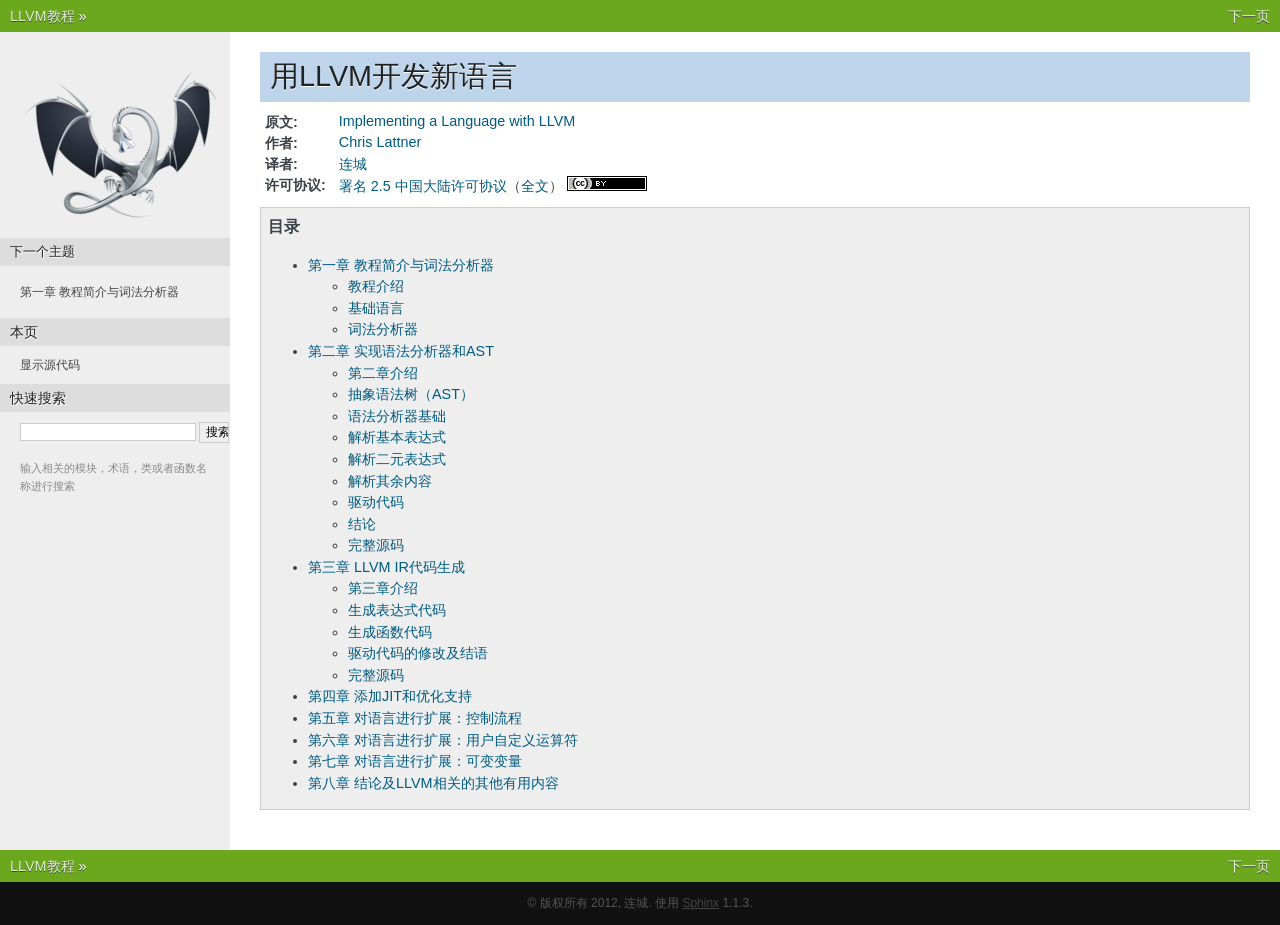
==== index.html @ 619189c5 "第一章修订完毕" ====
<!DOCTYPE html PUBLIC "-//W3C//DTD XHTML 1.0 Transitional//EN"
  "http://www.w3.org/TR/xhtml1/DTD/xhtml1-transitional.dtd">


<html xmlns="http://www.w3.org/1999/xhtml">
  <head>
    <meta http-equiv="Content-Type" content="text/html; charset=utf-8" />
    
    <title>用LLVM开发新语言 &mdash; LLVM教程</title>
    
    <link rel="stylesheet" href="_static/nature.css" type="text/css" />
    <link rel="stylesheet" href="_static/pygments.css" type="text/css" />
    
    <script type="text/javascript">
      var DOCUMENTATION_OPTIONS = {
        URL_ROOT:    '',
        VERSION:     '1.0.0',
        COLLAPSE_INDEX: false,
        FILE_SUFFIX: '.html',
        HAS_SOURCE:  true
      };
    </script>
    <script type="text/javascript" src="_static/jquery.js"></script>
    <script type="text/javascript" src="_static/underscore.js"></script>
    <script type="text/javascript" src="_static/doctools.js"></script>
    <link rel="shortcut icon" href="_static/favicon.ico"/>
    <link rel="top" title="LLVM教程" href="#" />
    <link rel="next" title="第一章 教程简介与词法分析器" href="chapter-1.html" /> 
  </head>
  <body>
    <div class="related">
      <h3>导航</h3>
      <ul>
        <li class="right" style="margin-right: 10px">
          <a href="chapter-1.html" title="第一章 教程简介与词法分析器"
             accesskey="N">下一页</a></li>
        <li><a href="#">LLVM教程</a> &raquo;</li> 
      </ul>
    </div>  

    <div class="document">
      <div class="documentwrapper">
        <div class="bodywrapper">
          <div class="body">
            
  <div class="section" id="llvm">
<h1>用LLVM开发新语言<a class="headerlink" href="#llvm" title="永久链接至标题">¶</a></h1>
<table class="docutils field-list" frame="void" rules="none">
<col class="field-name" />
<col class="field-body" />
<tbody valign="top">
<tr class="field-odd field"><th class="field-name">原文:</th><td class="field-body"><a class="reference external" href="http://llvm.org/docs/tutorial/index.html">Implementing a Language with LLVM</a></td>
</tr>
<tr class="field-even field"><th class="field-name">作者:</th><td class="field-body"><a class="reference external" href="mailto:sabre&#37;&#52;&#48;nondot&#46;org">Chris Lattner</a></td>
</tr>
<tr class="field-odd field"><th class="field-name">译者:</th><td class="field-body"><a class="reference external" href="mailto:rhythm&#46;mail&#37;&#52;&#48;gmail&#46;com">连城</a></td>
</tr>
<tr class="field-even field"><th class="field-name">许可协议:</th><td class="field-body"><a class="reference external" href="http://creativecommons.org/licenses/by-nc-nd/2.5/cn/">署名 2.5 中国大陆许可协议</a>（<a class="reference external" href="http://creativecommons.org/licenses/by-nc-nd/2.5/cn/legalcode">全文</a>） <img alt="cc" src="_images/cc.png" /></td>
</tr>
</tbody>
</table>
<div class="topic">
<p class="topic-title first">目录</p>
<div class="toctree-wrapper compound">
<ul>
<li class="toctree-l1"><a class="reference internal" href="chapter-1.html">第一章 教程简介与词法分析器</a><ul>
<li class="toctree-l2"><a class="reference internal" href="chapter-1.html#id2">教程介绍</a></li>
<li class="toctree-l2"><a class="reference internal" href="chapter-1.html#id8">基础语言</a></li>
<li class="toctree-l2"><a class="reference internal" href="chapter-1.html#id15">词法分析器</a></li>
</ul>
</li>
<li class="toctree-l1"><a class="reference internal" href="chapter-2.html">第二章 实现语法分析器和AST</a><ul>
<li class="toctree-l2"><a class="reference internal" href="chapter-2.html#id2">第二章介绍</a></li>
<li class="toctree-l2"><a class="reference internal" href="chapter-2.html#id7">抽象语法树（AST）</a></li>
<li class="toctree-l2"><a class="reference internal" href="chapter-2.html#id8">语法分析器基础</a></li>
<li class="toctree-l2"><a class="reference internal" href="chapter-2.html#id9">解析基本表达式</a></li>
<li class="toctree-l2"><a class="reference internal" href="chapter-2.html#id11">解析二元表达式</a></li>
<li class="toctree-l2"><a class="reference internal" href="chapter-2.html#id13">解析其余内容</a></li>
<li class="toctree-l2"><a class="reference internal" href="chapter-2.html#id14">驱动代码</a></li>
<li class="toctree-l2"><a class="reference internal" href="chapter-2.html#id15">结论</a></li>
<li class="toctree-l2"><a class="reference internal" href="chapter-2.html#chapter-2-full-code">完整源码</a></li>
</ul>
</li>
<li class="toctree-l1"><a class="reference internal" href="chapter-3.html">第三章 LLVM IR代码生成</a><ul>
<li class="toctree-l2"><a class="reference internal" href="chapter-3.html#id2">第三章介绍</a></li>
<li class="toctree-l2"><a class="reference internal" href="chapter-3.html#id3">生成表达式代码</a></li>
<li class="toctree-l2"><a class="reference internal" href="chapter-3.html#id4">生成函数代码</a></li>
<li class="toctree-l2"><a class="reference internal" href="chapter-3.html#id5">驱动代码的修改及结语</a></li>
<li class="toctree-l2"><a class="reference internal" href="chapter-3.html#id6">完整源码</a></li>
</ul>
</li>
<li class="toctree-l1"><a class="reference internal" href="chapter-4.html">第四章 添加JIT和优化支持</a></li>
<li class="toctree-l1"><a class="reference internal" href="chapter-5.html">第五章 对语言进行扩展：控制流程</a></li>
<li class="toctree-l1"><a class="reference internal" href="chapter-6.html">第六章 对语言进行扩展：用户自定义运算符</a></li>
<li class="toctree-l1"><a class="reference internal" href="chapter-7.html">第七章 对语言进行扩展：可变变量</a></li>
<li class="toctree-l1"><a class="reference internal" href="chapter-8.html">第八章 结论及LLVM相关的其他有用内容</a></li>
</ul>
</div>
</div>
</div>


          </div>
        </div>
      </div>
      <div class="sphinxsidebar">
        <div class="sphinxsidebarwrapper">
            <p class="logo"><a href="#">
              <img class="logo" src="_static/llvm-logo.png" alt="Logo"/>
            </a></p>
  <h4>下一个主题</h4>
  <p class="topless"><a href="chapter-1.html"
                        title="下一章">第一章 教程简介与词法分析器</a></p>
  <h3>本页</h3>
  <ul class="this-page-menu">
    <li><a href="_sources/index.txt"
           rel="nofollow">显示源代码</a></li>
  </ul>
<div id="searchbox" style="display: none">
  <h3>快速搜索</h3>
    <form class="search" action="search.html" method="get">
      <input type="text" name="q" />
      <input type="submit" value="搜索" />
      <input type="hidden" name="check_keywords" value="yes" />
      <input type="hidden" name="area" value="default" />
    </form>
    <p class="searchtip" style="font-size: 90%">
    输入相关的模块，术语，类或者函数名称进行搜索
    </p>
</div>
<script type="text/javascript">$('#searchbox').show(0);</script>
        </div>
      </div>
      <div class="clearer"></div>
    </div>
    <div class="related">
      <h3>导航</h3>
      <ul>
        <li class="right" style="margin-right: 10px">
          <a href="chapter-1.html" title="第一章 教程简介与词法分析器"
             >下一页</a></li>
        <li><a href="#">LLVM教程</a> &raquo;</li> 
      </ul>
    </div>
    <div class="footer">
        &copy; 版权所有 2012, 连城.
      使用 <a href="http://sphinx.pocoo.org/">Sphinx</a> 1.1.3.
    </div>
  </body>
</html>
---- _static/nature.css ----
/*
 * nature.css_t
 * ~~~~~~~~~~~~
 *
 * Sphinx stylesheet -- nature theme.
 *
 * :copyright: Copyright 2007-2011 by the Sphinx team, see AUTHORS.
 * :license: BSD, see LICENSE for details.
 *
 */
 
@import url("basic.css");
 
/* -- page layout ----------------------------------------------------------- */
 
body {
    font-family: Arial, sans-serif;
    font-size: 100%;
    background-color: #111;
    color: #555;
    margin: 0;
    padding: 0;
}

div.documentwrapper {
    float: left;
    width: 100%;
}

div.bodywrapper {
    margin: 0 0 0 230px;
}

hr {
    border: 1px solid #B1B4B6;
}
 
div.document {
    background-color: #eee;
}
 
div.body {
    background-color: #ffffff;
    color: #3E4349;
    padding: 0 30px 30px 30px;
    font-size: 0.9em;
}
 
div.footer {
    color: #555;
    width: 100%;
    padding: 13px 0;
    text-align: center;
    font-size: 75%;
}
 
div.footer a {
    color: #444;
    text-decoration: underline;
}
 
div.related {
    background-color: #6BA81E;
    line-height: 32px;
    color: #fff;
    text-shadow: 0px 1px 0 #444;
    font-size: 0.9em;
}
 
div.related a {
    color: #E2F3CC;
}
 
div.sphinxsidebar {
    font-size: 0.75em;
    line-height: 1.5em;
}

div.sphinxsidebarwrapper{
    padding: 20px 0;
}
 
div.sphinxsidebar h3,
div.sphinxsidebar h4 {
    font-family: Arial, sans-serif;
    color: #222;
    font-size: 1.2em;
    font-weight: normal;
    margin: 0;
    padding: 5px 10px;
    background-color: #ddd;
    text-shadow: 1px 1px 0 white
}

div.sphinxsidebar h4{
    font-size: 1.1em;
}
 
div.sphinxsidebar h3 a {
    color: #444;
}
 
 
div.sphinxsidebar p {
    color: #888;
    padding: 5px 20px;
}
 
div.sphinxsidebar p.topless {
}
 
div.sphinxsidebar ul {
    margin: 10px 20px;
    padding: 0;
    color: #000;
}
 
div.sphinxsidebar a {
    color: #444;
}
 
div.sphinxsidebar input {
    border: 1px solid #ccc;
    font-family: sans-serif;
    font-size: 1em;
}

div.sphinxsidebar input[type=text]{
    margin-left: 20px;
}
 
/* -- body styles ----------------------------------------------------------- */
 
a {
    color: #005B81;
    text-decoration: none;
}
 
a:hover {
    color: #E32E00;
    text-decoration: underline;
}
 
div.body h1,
div.body h2,
div.body h3,
div.body h4,
div.body h5,
div.body h6 {
    font-family: Arial, sans-serif;
    background-color: #BED4EB;
    font-weight: normal;
    color: #212224;
    margin: 30px 0px 10px 0px;
    padding: 5px 0 5px 10px;
    text-shadow: 0px 1px 0 white
}
 
div.body h1 { border-top: 20px solid white; margin-top: 0; font-size: 200%; }
div.body h2 { font-size: 150%; background-color: #C8D5E3; }
div.body h3 { font-size: 120%; background-color: #D8DEE3; }
div.body h4 { font-size: 110%; background-color: #D8DEE3; }
div.body h5 { font-size: 100%; background-color: #D8DEE3; }
div.body h6 { font-size: 100%; background-color: #D8DEE3; }
 
a.headerlink {
    color: #c60f0f;
    font-size: 0.8em;
    padding: 0 4px 0 4px;
    text-decoration: none;
}
 
a.headerlink:hover {
    background-color: #c60f0f;
    color: white;
}
 
div.body p, div.body dd, div.body li {
    line-height: 1.5em;
}
 
div.admonition p.admonition-title + p {
    display: inline;
}

div.highlight{
    background-color: white;
}

div.note {
    background-color: #eee;
    border: 1px solid #ccc;
}
 
div.seealso {
    background-color: #ffc;
    border: 1px solid #ff6;
}
 
div.topic {
    background-color: #eee;
}
 
div.warning {
    background-color: #ffe4e4;
    border: 1px solid #f66;
}
 
p.admonition-title {
    display: inline;
}
 
p.admonition-title:after {
    content: ":";
}
 
pre {
    padding: 10px;
    background-color: White;
    color: #222;
    line-height: 1.2em;
    border: 1px solid #C6C9CB;
    font-size: 1.1em;
    margin: 1.5em 0 1.5em 0;
    -webkit-box-shadow: 1px 1px 1px #d8d8d8;
    -moz-box-shadow: 1px 1px 1px #d8d8d8;
}
 
tt {
    background-color: #ecf0f3;
    color: #222;
    /* padding: 1px 2px; */
    font-size: 1.1em;
    font-family: monospace;
}

.viewcode-back {
    font-family: Arial, sans-serif;
}

div.viewcode-block:target {
    background-color: #f4debf;
    border-top: 1px solid #ac9;
    border-bottom: 1px solid #ac9;
}
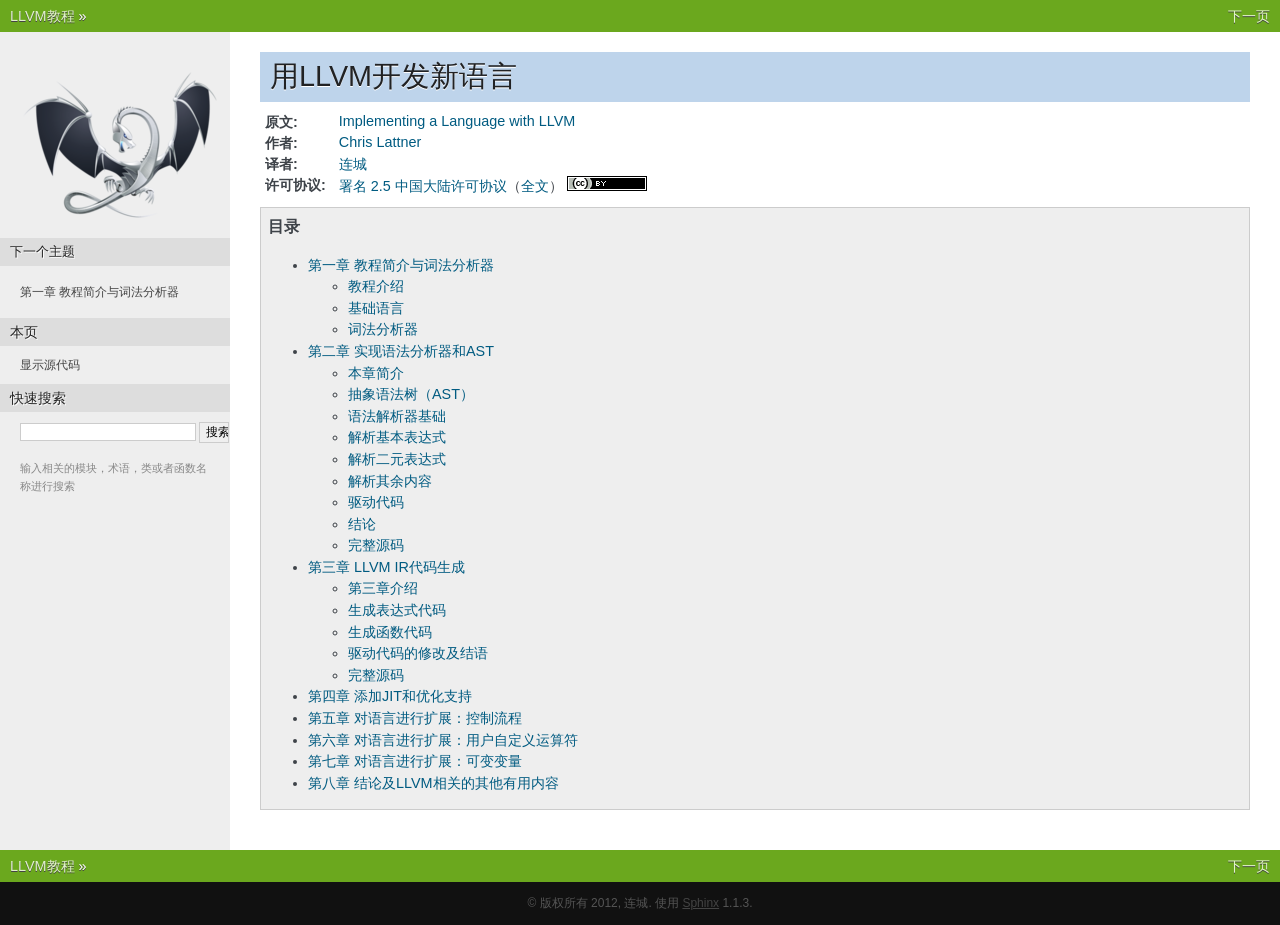
==== commit a1dcfb48: "第二章前三节修订" ====
--- a/index.html
+++ b/index.html
@@ -11,6 +11,7 @@
     
     <link rel="stylesheet" href="_static/nature.css" type="text/css" />
     <link rel="stylesheet" href="_static/pygments.css" type="text/css" />
+    <link rel="stylesheet" href="_static/style.css" type="text/css" />
     
     <script type="text/javascript">
       var DOCUMENTATION_OPTIONS = {
@@ -71,9 +72,9 @@
 </ul>
 </li>
 <li class="toctree-l1"><a class="reference internal" href="chapter-2.html">第二章 实现语法分析器和AST</a><ul>
-<li class="toctree-l2"><a class="reference internal" href="chapter-2.html#id2">第二章介绍</a></li>
+<li class="toctree-l2"><a class="reference internal" href="chapter-2.html#id2">本章简介</a></li>
 <li class="toctree-l2"><a class="reference internal" href="chapter-2.html#id7">抽象语法树（AST）</a></li>
-<li class="toctree-l2"><a class="reference internal" href="chapter-2.html#id8">语法分析器基础</a></li>
+<li class="toctree-l2"><a class="reference internal" href="chapter-2.html#id8">语法解析器基础</a></li>
 <li class="toctree-l2"><a class="reference internal" href="chapter-2.html#id9">解析基本表达式</a></li>
 <li class="toctree-l2"><a class="reference internal" href="chapter-2.html#id11">解析二元表达式</a></li>
 <li class="toctree-l2"><a class="reference internal" href="chapter-2.html#id13">解析其余内容</a></li>
--- a/_static/style.css
+++ b/_static/style.css
@@ -0,0 +1,4 @@
+tt {
+    background-color: inherit;
+    padding: 0 3px 0 3px;
+}
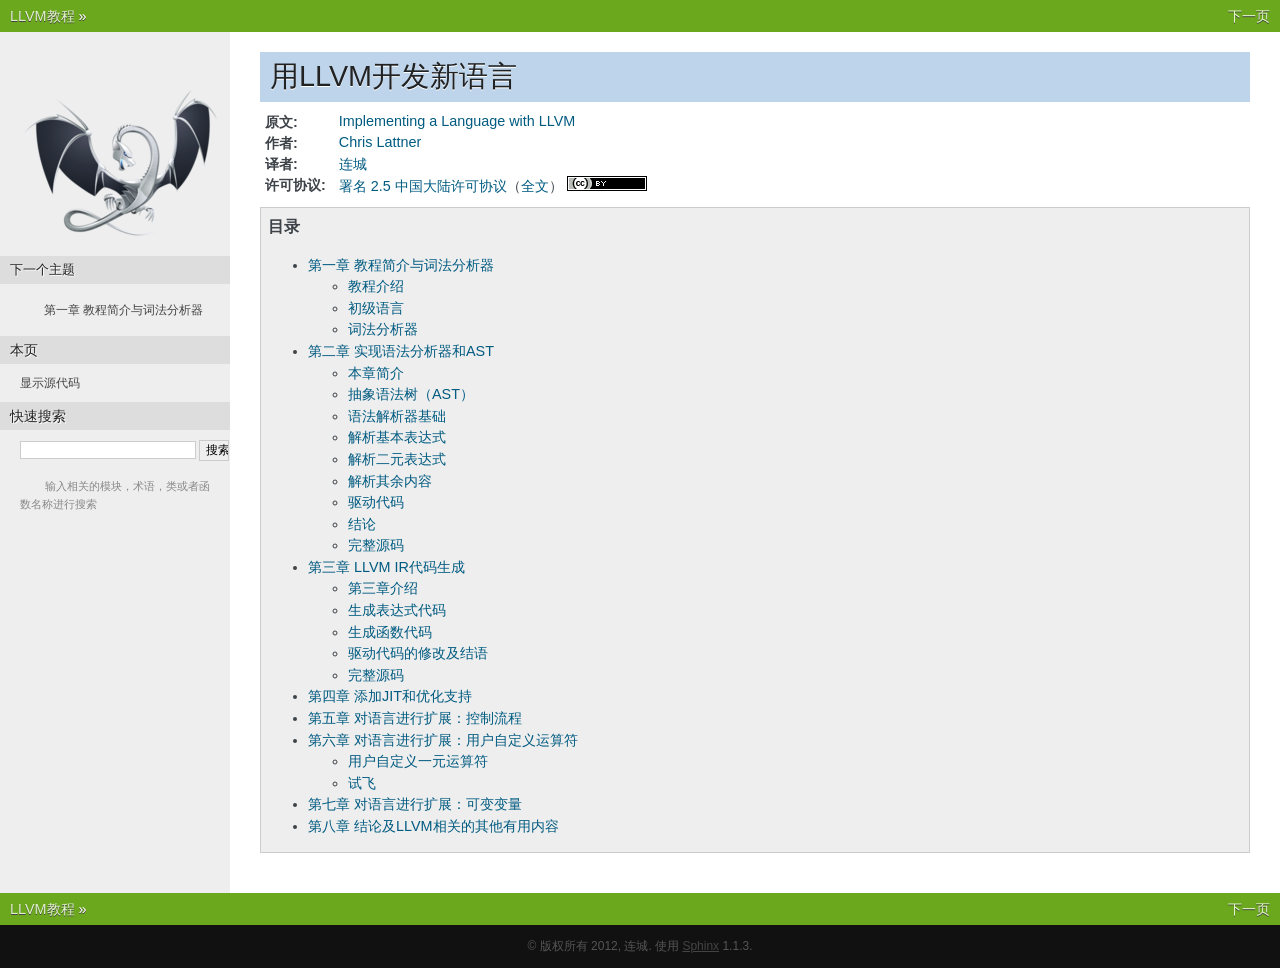
==== commit 3ae5dae9: "第一章二次修订完成" ====
--- a/index.html
+++ b/index.html
@@ -67,19 +67,19 @@
 <ul>
 <li class="toctree-l1"><a class="reference internal" href="chapter-1.html">第一章 教程简介与词法分析器</a><ul>
 <li class="toctree-l2"><a class="reference internal" href="chapter-1.html#id2">教程介绍</a></li>
-<li class="toctree-l2"><a class="reference internal" href="chapter-1.html#id8">基础语言</a></li>
-<li class="toctree-l2"><a class="reference internal" href="chapter-1.html#id15">词法分析器</a></li>
+<li class="toctree-l2"><a class="reference internal" href="chapter-1.html#id8">初级语言</a></li>
+<li class="toctree-l2"><a class="reference internal" href="chapter-1.html#id14">词法分析器</a></li>
 </ul>
 </li>
 <li class="toctree-l1"><a class="reference internal" href="chapter-2.html">第二章 实现语法分析器和AST</a><ul>
-<li class="toctree-l2"><a class="reference internal" href="chapter-2.html#id2">本章简介</a></li>
-<li class="toctree-l2"><a class="reference internal" href="chapter-2.html#id7">抽象语法树（AST）</a></li>
-<li class="toctree-l2"><a class="reference internal" href="chapter-2.html#id8">语法解析器基础</a></li>
-<li class="toctree-l2"><a class="reference internal" href="chapter-2.html#id9">解析基本表达式</a></li>
-<li class="toctree-l2"><a class="reference internal" href="chapter-2.html#id11">解析二元表达式</a></li>
-<li class="toctree-l2"><a class="reference internal" href="chapter-2.html#id13">解析其余内容</a></li>
-<li class="toctree-l2"><a class="reference internal" href="chapter-2.html#id14">驱动代码</a></li>
-<li class="toctree-l2"><a class="reference internal" href="chapter-2.html#id15">结论</a></li>
+<li class="toctree-l2"><a class="reference internal" href="chapter-2.html#id1">本章简介</a></li>
+<li class="toctree-l2"><a class="reference internal" href="chapter-2.html#id6">抽象语法树（AST）</a></li>
+<li class="toctree-l2"><a class="reference internal" href="chapter-2.html#id7">语法解析器基础</a></li>
+<li class="toctree-l2"><a class="reference internal" href="chapter-2.html#id8">解析基本表达式</a></li>
+<li class="toctree-l2"><a class="reference internal" href="chapter-2.html#id9">解析二元表达式</a></li>
+<li class="toctree-l2"><a class="reference internal" href="chapter-2.html#id11">解析其余内容</a></li>
+<li class="toctree-l2"><a class="reference internal" href="chapter-2.html#id12">驱动代码</a></li>
+<li class="toctree-l2"><a class="reference internal" href="chapter-2.html#id13">结论</a></li>
 <li class="toctree-l2"><a class="reference internal" href="chapter-2.html#chapter-2-full-code">完整源码</a></li>
 </ul>
 </li>
@@ -93,7 +93,11 @@
 </li>
 <li class="toctree-l1"><a class="reference internal" href="chapter-4.html">第四章 添加JIT和优化支持</a></li>
 <li class="toctree-l1"><a class="reference internal" href="chapter-5.html">第五章 对语言进行扩展：控制流程</a></li>
-<li class="toctree-l1"><a class="reference internal" href="chapter-6.html">第六章 对语言进行扩展：用户自定义运算符</a></li>
+<li class="toctree-l1"><a class="reference internal" href="chapter-6.html">第六章 对语言进行扩展：用户自定义运算符</a><ul>
+<li class="toctree-l2"><a class="reference internal" href="chapter-6.html#user-defined-unary-operators">用户自定义一元运算符</a></li>
+<li class="toctree-l2"><a class="reference internal" href="chapter-6.html#kicking-the-tires">试飞</a></li>
+</ul>
+</li>
 <li class="toctree-l1"><a class="reference internal" href="chapter-7.html">第七章 对语言进行扩展：可变变量</a></li>
 <li class="toctree-l1"><a class="reference internal" href="chapter-8.html">第八章 结论及LLVM相关的其他有用内容</a></li>
 </ul>
--- a/_static/style.css
+++ b/_static/style.css
@@ -1,4 +1,34 @@
 tt {
     background-color: inherit;
+}
+
+a.footnote-reference,
+tt {
     padding: 0 3px 0 3px;
 }
+
+a.reference>em {
+    font-style: inherit;
+}
+
+p:before {
+    content: "　　";
+}
+
+dd p.first:before,
+div.math p:before,
+.field-list p:before,
+li div.first p.compound-first:before,
+li p.first:before,
+p.admonition-title:before,
+p.biglink:before,
+p.caption:before,
+p.centered:before,
+p.compound-last:before,
+p.compound-middle:before,
+p.rubric:before,
+p.sidebar-title:before,
+p.topic-title:before,
+table.footnote p:before {
+    content: "";
+}
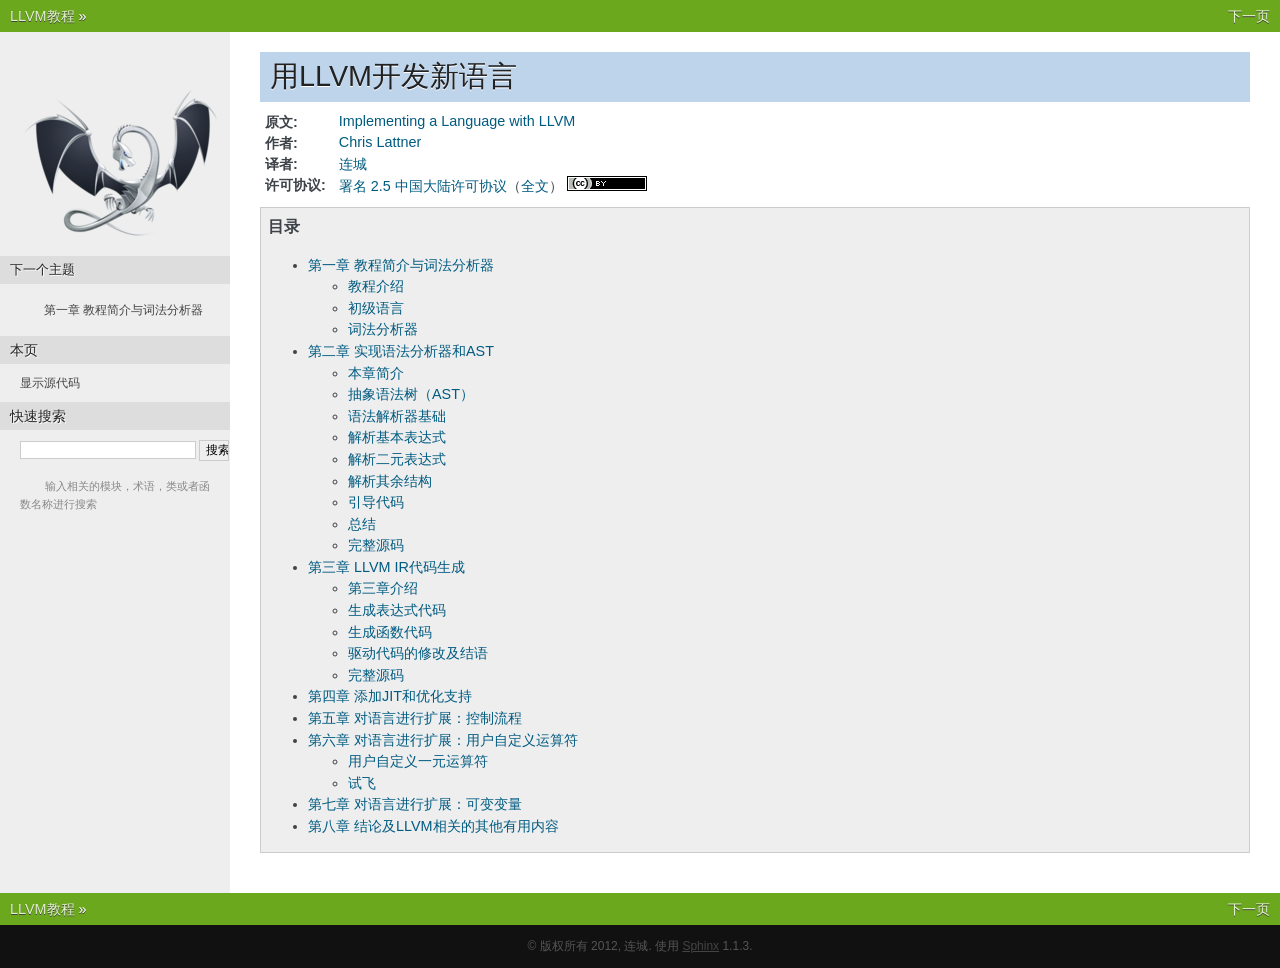
==== commit e6c8d8af: "第二章翻译完毕" ====
--- a/index.html
+++ b/index.html
@@ -77,9 +77,9 @@
 <li class="toctree-l2"><a class="reference internal" href="chapter-2.html#id7">语法解析器基础</a></li>
 <li class="toctree-l2"><a class="reference internal" href="chapter-2.html#id8">解析基本表达式</a></li>
 <li class="toctree-l2"><a class="reference internal" href="chapter-2.html#id9">解析二元表达式</a></li>
-<li class="toctree-l2"><a class="reference internal" href="chapter-2.html#id11">解析其余内容</a></li>
-<li class="toctree-l2"><a class="reference internal" href="chapter-2.html#id12">驱动代码</a></li>
-<li class="toctree-l2"><a class="reference internal" href="chapter-2.html#id13">结论</a></li>
+<li class="toctree-l2"><a class="reference internal" href="chapter-2.html#id11">解析其余结构</a></li>
+<li class="toctree-l2"><a class="reference internal" href="chapter-2.html#id12">引导代码</a></li>
+<li class="toctree-l2"><a class="reference internal" href="chapter-2.html#id13">总结</a></li>
 <li class="toctree-l2"><a class="reference internal" href="chapter-2.html#chapter-2-full-code">完整源码</a></li>
 </ul>
 </li>
--- a/_static/pygments.css
+++ b/_static/pygments.css
@@ -0,0 +1,59 @@
+.highlight .hll { background-color: #ffffcc }
+.highlight  { background: #eeeedd; }
+.highlight .c { color: #228B22 } /* Comment */
+.highlight .err { color: #a61717; background-color: #e3d2d2 } /* Error */
+.highlight .k { color: #8B008B; font-weight: bold } /* Keyword */
+.highlight .cm { color: #228B22 } /* Comment.Multiline */
+.highlight .cp { color: #1e889b } /* Comment.Preproc */
+.highlight .c1 { color: #228B22 } /* Comment.Single */
+.highlight .cs { color: #8B008B; font-weight: bold } /* Comment.Special */
+.highlight .gd { color: #aa0000 } /* Generic.Deleted */
+.highlight .ge { font-style: italic } /* Generic.Emph */
+.highlight .gr { color: #aa0000 } /* Generic.Error */
+.highlight .gh { color: #000080; font-weight: bold } /* Generic.Heading */
+.highlight .gi { color: #00aa00 } /* Generic.Inserted */
+.highlight .go { color: #888888 } /* Generic.Output */
+.highlight .gp { color: #555555 } /* Generic.Prompt */
+.highlight .gs { font-weight: bold } /* Generic.Strong */
+.highlight .gu { color: #800080; font-weight: bold } /* Generic.Subheading */
+.highlight .gt { color: #aa0000 } /* Generic.Traceback */
+.highlight .kc { color: #8B008B; font-weight: bold } /* Keyword.Constant */
+.highlight .kd { color: #8B008B; font-weight: bold } /* Keyword.Declaration */
+.highlight .kn { color: #8B008B; font-weight: bold } /* Keyword.Namespace */
+.highlight .kp { color: #8B008B; font-weight: bold } /* Keyword.Pseudo */
+.highlight .kr { color: #8B008B; font-weight: bold } /* Keyword.Reserved */
+.highlight .kt { color: #a7a7a7; font-weight: bold } /* Keyword.Type */
+.highlight .m { color: #B452CD } /* Literal.Number */
+.highlight .s { color: #CD5555 } /* Literal.String */
+.highlight .na { color: #658b00 } /* Name.Attribute */
+.highlight .nb { color: #658b00 } /* Name.Builtin */
+.highlight .nc { color: #008b45; font-weight: bold } /* Name.Class */
+.highlight .no { color: #00688B } /* Name.Constant */
+.highlight .nd { color: #707a7c } /* Name.Decorator */
+.highlight .ne { color: #008b45; font-weight: bold } /* Name.Exception */
+.highlight .nf { color: #008b45 } /* Name.Function */
+.highlight .nn { color: #008b45; text-decoration: underline } /* Name.Namespace */
+.highlight .nt { color: #8B008B; font-weight: bold } /* Name.Tag */
+.highlight .nv { color: #00688B } /* Name.Variable */
+.highlight .ow { color: #8B008B } /* Operator.Word */
+.highlight .w { color: #bbbbbb } /* Text.Whitespace */
+.highlight .mf { color: #B452CD } /* Literal.Number.Float */
+.highlight .mh { color: #B452CD } /* Literal.Number.Hex */
+.highlight .mi { color: #B452CD } /* Literal.Number.Integer */
+.highlight .mo { color: #B452CD } /* Literal.Number.Oct */
+.highlight .sb { color: #CD5555 } /* Literal.String.Backtick */
+.highlight .sc { color: #CD5555 } /* Literal.String.Char */
+.highlight .sd { color: #CD5555 } /* Literal.String.Doc */
+.highlight .s2 { color: #CD5555 } /* Literal.String.Double */
+.highlight .se { color: #CD5555 } /* Literal.String.Escape */
+.highlight .sh { color: #1c7e71; font-style: italic } /* Literal.String.Heredoc */
+.highlight .si { color: #CD5555 } /* Literal.String.Interpol */
+.highlight .sx { color: #cb6c20 } /* Literal.String.Other */
+.highlight .sr { color: #1c7e71 } /* Literal.String.Regex */
+.highlight .s1 { color: #CD5555 } /* Literal.String.Single */
+.highlight .ss { color: #CD5555 } /* Literal.String.Symbol */
+.highlight .bp { color: #658b00 } /* Name.Builtin.Pseudo */
+.highlight .vc { color: #00688B } /* Name.Variable.Class */
+.highlight .vg { color: #00688B } /* Name.Variable.Global */
+.highlight .vi { color: #00688B } /* Name.Variable.Instance */
+.highlight .il { color: #B452CD } /* Literal.Number.Integer.Long */
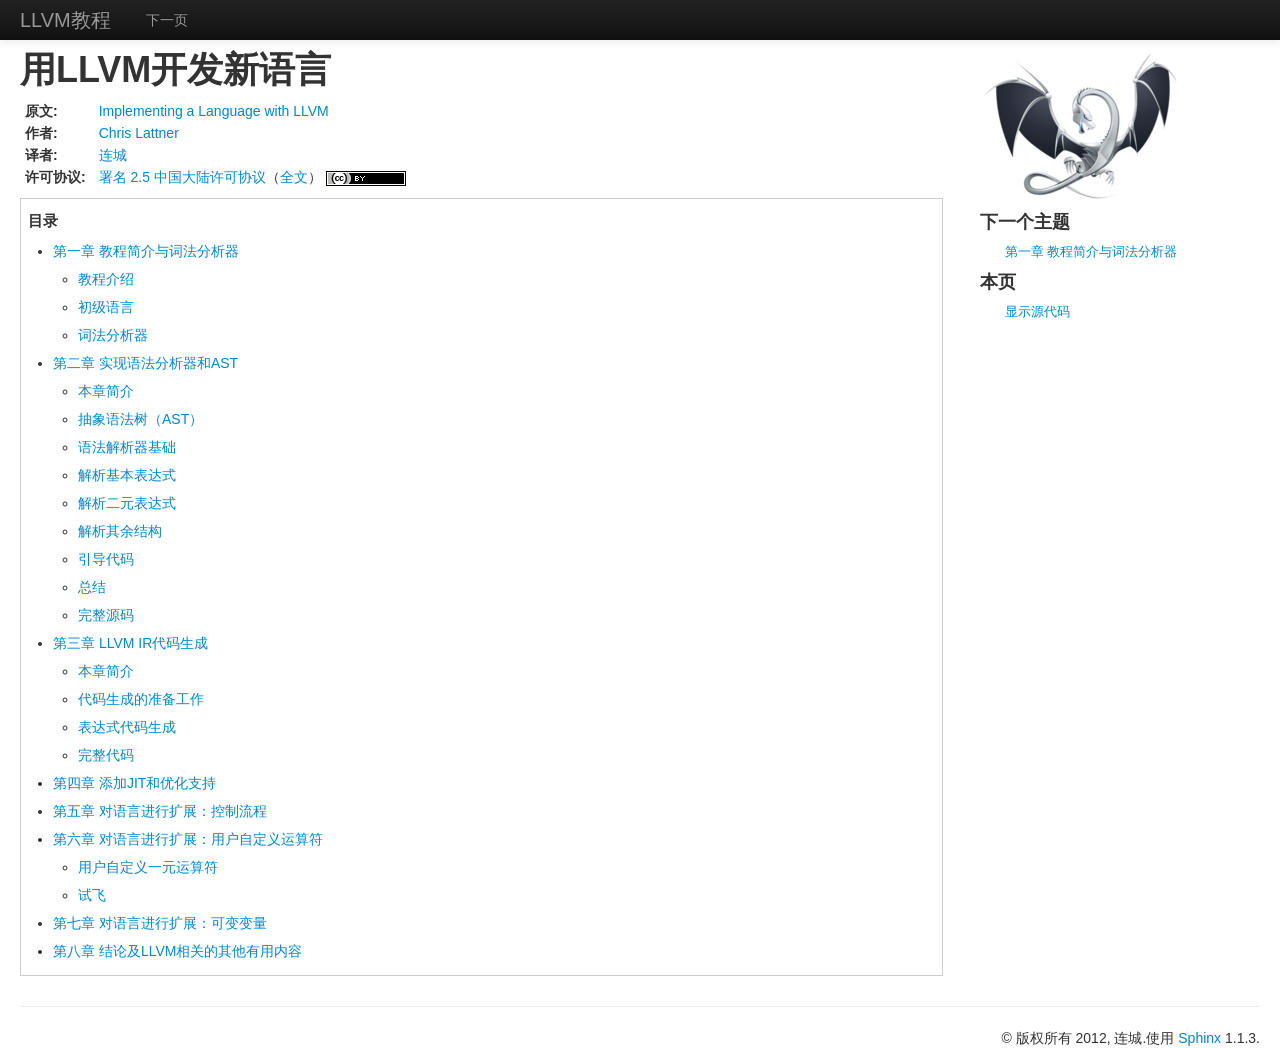
==== commit d4ad2196: "Updated built pages" ====
--- a/index.html
+++ b/index.html
@@ -1,52 +1,38 @@
+<!DOCTYPE HTML>
 
-<!DOCTYPE html PUBLIC "-//W3C//DTD XHTML 1.0 Transitional//EN"
-  "http://www.w3.org/TR/xhtml1/DTD/xhtml1-transitional.dtd">
+  <html xmlns="http://www.w3.org/1999/xhtml" lang="zh">
 
-
-<html xmlns="http://www.w3.org/1999/xhtml">
   <head>
     <meta http-equiv="Content-Type" content="text/html; charset=utf-8" />
-    
     <title>用LLVM开发新语言 &mdash; LLVM教程</title>
     
-    <link rel="stylesheet" href="_static/nature.css" type="text/css" />
-    <link rel="stylesheet" href="_static/pygments.css" type="text/css" />
-    <link rel="stylesheet" href="_static/style.css" type="text/css" />
-    
+    <link rel="stylesheet" href="_static/han.min.css" type="text/css" />
+    <link rel="stylesheet" href="_static/bootstrap.min.css" type="text/css" />
+  <link rel="stylesheet" href="_static/rosefinch.css" type="text/css" />
+  <link rel="stylesheet" href="_static/pygments.css" type="text/css" />
     <script type="text/javascript">
       var DOCUMENTATION_OPTIONS = {
-        URL_ROOT:    '',
-        VERSION:     '1.0.0',
+        URL_ROOT:       '',
+        VERSION:        '1.0.0',
         COLLAPSE_INDEX: false,
-        FILE_SUFFIX: '.html',
-        HAS_SOURCE:  true
+        FILE_SUFFIX:    '.html',
+        HAS_SOURCE:     true
       };
     </script>
+    <script type="text/javascript" src="_static/han.min.js"></script>
+    <script type="text/javascript" src="_static/bootstrap.min.js"></script>
     <script type="text/javascript" src="_static/jquery.js"></script>
     <script type="text/javascript" src="_static/underscore.js"></script>
-    <script type="text/javascript" src="_static/doctools.js"></script>
-    <link rel="shortcut icon" href="_static/favicon.ico"/>
-    <link rel="top" title="LLVM教程" href="#" />
-    <link rel="next" title="第一章 教程简介与词法分析器" href="chapter-1.html" /> 
-  </head>
-  <body>
-    <div class="related">
-      <h3>导航</h3>
-      <ul>
-        <li class="right" style="margin-right: 10px">
-          <a href="chapter-1.html" title="第一章 教程简介与词法分析器"
-             accesskey="N">下一页</a></li>
-        <li><a href="#">LLVM教程</a> &raquo;</li> 
-      </ul>
-    </div>  
+    <script type="text/javascript" src="_static/doctools.js"></script><link rel="shortcut icon" href="_static/favicon.ico"/><link rel="top" title="LLVM教程" href="#" /><link rel="next" title="第一章 教程简介与词法分析器" href="chapter-1.html" /></head>
 
-    <div class="document">
-      <div class="documentwrapper">
-        <div class="bodywrapper">
-          <div class="body">
-            
-  <div class="section" id="llvm">
-<h1>用LLVM开发新语言<a class="headerlink" href="#llvm" title="永久链接至标题">¶</a></h1>
+  <body><div class="navbar navbar-static-top navbar-inverse">
+        <div class="navbar-inner">
+          <a href="#" class="brand">LLVM教程</a>
+          <ul class="nav"><li><a href="chapter-1.html">下一页</a></li></ul></div>
+      </div><div class="content container-fluid">
+        <div class="row-fluid"><div class="document span9"><article >
+                <div class="documentwrapper"><div class="body"><div class="section" id="llvm">
+<span id="index"></span><h1>用LLVM开发新语言<a class="headerlink" href="#llvm" title="永久链接至标题">¶</a></h1>
 <table class="docutils field-list" frame="void" rules="none">
 <col class="field-name" />
 <col class="field-body" />
@@ -84,11 +70,10 @@
 </ul>
 </li>
 <li class="toctree-l1"><a class="reference internal" href="chapter-3.html">第三章 LLVM IR代码生成</a><ul>
-<li class="toctree-l2"><a class="reference internal" href="chapter-3.html#id2">第三章介绍</a></li>
-<li class="toctree-l2"><a class="reference internal" href="chapter-3.html#id3">生成表达式代码</a></li>
-<li class="toctree-l2"><a class="reference internal" href="chapter-3.html#id4">生成函数代码</a></li>
-<li class="toctree-l2"><a class="reference internal" href="chapter-3.html#id5">驱动代码的修改及结语</a></li>
-<li class="toctree-l2"><a class="reference internal" href="chapter-3.html#id6">完整源码</a></li>
+<li class="toctree-l2"><a class="reference internal" href="chapter-3.html#id1">本章简介</a></li>
+<li class="toctree-l2"><a class="reference internal" href="chapter-3.html#id3">代码生成的准备工作</a></li>
+<li class="toctree-l2"><a class="reference internal" href="chapter-3.html#id7">表达式代码生成</a></li>
+<li class="toctree-l2"><a class="reference internal" href="chapter-3.html#chapter-3-full-code">完整代码</a></li>
 </ul>
 </li>
 <li class="toctree-l1"><a class="reference internal" href="chapter-4.html">第四章 添加JIT和优化支持</a></li>
@@ -104,53 +89,27 @@
 </div>
 </div>
 </div>
-
-
-          </div>
-        </div>
-      </div>
-      <div class="sphinxsidebar">
-        <div class="sphinxsidebarwrapper">
-            <p class="logo"><a href="#">
-              <img class="logo" src="_static/llvm-logo.png" alt="Logo"/>
-            </a></p>
-  <h4>下一个主题</h4>
-  <p class="topless"><a href="chapter-1.html"
-                        title="下一章">第一章 教程简介与词法分析器</a></p>
-  <h3>本页</h3>
-  <ul class="this-page-menu">
-    <li><a href="_sources/index.txt"
-           rel="nofollow">显示源代码</a></li>
-  </ul>
-<div id="searchbox" style="display: none">
-  <h3>快速搜索</h3>
-    <form class="search" action="search.html" method="get">
-      <input type="text" name="q" />
-      <input type="submit" value="搜索" />
-      <input type="hidden" name="check_keywords" value="yes" />
-      <input type="hidden" name="area" value="default" />
-    </form>
-    <p class="searchtip" style="font-size: 90%">
-    输入相关的模块，术语，类或者函数名称进行搜索
-    </p>
-</div>
-<script type="text/javascript">$('#searchbox').show(0);</script>
-        </div>
-      </div>
-      <div class="clearer"></div>
+</div></div>
+              </article><div class="clearer"></div>
+          </div><div class="span3">
+                <div class="sphinxsidebar">
+      <div class="sphinxsidebarwrapper"><p class="logo">
+              <a href="#">
+                <img class="logo" src="_static/llvm-logo.png" alt="Logo"/>
+              </a>
+            </p><h4>下一个主题</h4>
+  <ul>
+    <li>
+      <a href="chapter-1.html" title="下一章">第一章 教程简介与词法分析器</a>
+    </li>
+  </ul><h4>本页</h4>
+  <ul>
+    <li>
+      <a href="_sources/index.txt" rel="nofollow">显示源代码</a>
+    </li>
+  </ul></div>
     </div>
-    <div class="related">
-      <h3>导航</h3>
-      <ul>
-        <li class="right" style="margin-right: 10px">
-          <a href="chapter-1.html" title="第一章 教程简介与词法分析器"
-             >下一页</a></li>
-        <li><a href="#">LLVM教程</a> &raquo;</li> 
-      </ul>
-    </div>
-    <div class="footer">
-        &copy; 版权所有 2012, 连城.
-      使用 <a href="http://sphinx.pocoo.org/">Sphinx</a> 1.1.3.
-    </div>
-  </body>
+              </div></div>
+      </div><div class="footer container-fluid">
+        <hr />&copy; 版权所有 2012, 连城.使用 <a href="http://sphinx.pocoo.org/">Sphinx</a> 1.1.3.</div></body>
 </html>
--- a/_static/rosefinch.css
+++ b/_static/rosefinch.css
@@ -0,0 +1,74 @@
+@import url("basic.css");
+
+/* -- Rosefince specific styles --------------------------------------------- */
+
+/* Resets field list style */
+table.field-list td, table.field-list th {
+  text-align: left;
+}
+
+/* Resets footnote label style */
+table.footnote .label {
+  font-size: inherit;
+  font-weight: inherit;
+  line-height: inherit;
+  color: inherit;
+  text-shadow: inherit;
+  white-space: inherit
+  vertical-align: inherit;
+  background-color: inherit;
+  padding: inherit;
+  -webkit-border-radius: inherit;
+     -moz-border-radius: inherit;
+          border-radius: inherit;
+}
+
+
+
+/* Remove unecessary indentation */
+article dd p.first:before,
+article div.math p:before,
+article .field-list p:before,
+article li div.first p.compound-first:before,
+article li p.first:before,
+article p.admonition-title:before,
+article p.biglink:before,
+article p.caption:before,
+article p.centered:before,
+article p.compound-last:before,
+article p.compound-middle:before,
+article p.rubric:before,
+article p.sidebar-title:before,
+article p.topic-title:before,
+article table.footnote p:before {
+  content: "";
+}
+
+div.sphinxsidebar {
+  margin-left: 0;
+}
+
+div.footer {
+  text-align: right;
+}
+
+article a.reference em {
+  border: inherit;
+}
+
+article li p.first {
+  line-height: 3;
+}
+
+img.logo {
+  align: center;
+}
+
+tt,
+a.footer-reference {
+  padding: 0 3px 0 3px;
+}
+
+.unsure {
+  background-color: yellow;
+}
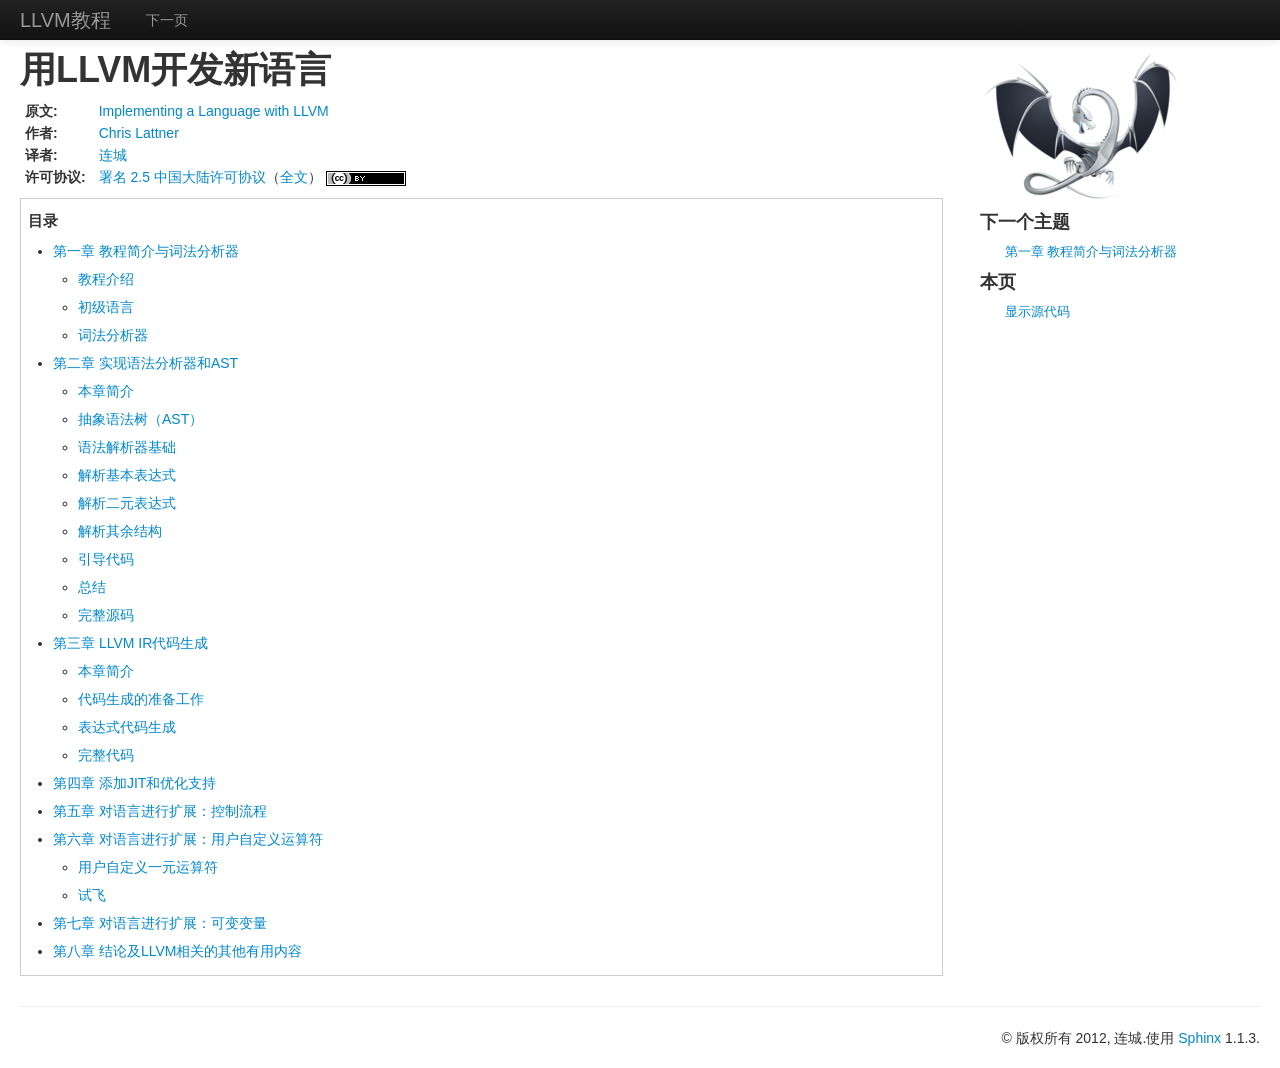
==== commit afb4f67b: "Update gh-pages built files" ====
--- a/index.html
+++ b/index.html
@@ -53,8 +53,8 @@
 <ul>
 <li class="toctree-l1"><a class="reference internal" href="chapter-1.html">第一章 教程简介与词法分析器</a><ul>
 <li class="toctree-l2"><a class="reference internal" href="chapter-1.html#id2">教程介绍</a></li>
-<li class="toctree-l2"><a class="reference internal" href="chapter-1.html#id8">初级语言</a></li>
-<li class="toctree-l2"><a class="reference internal" href="chapter-1.html#id14">词法分析器</a></li>
+<li class="toctree-l2"><a class="reference internal" href="chapter-1.html#id9">初级语言</a></li>
+<li class="toctree-l2"><a class="reference internal" href="chapter-1.html#id15">词法分析器</a></li>
 </ul>
 </li>
 <li class="toctree-l1"><a class="reference internal" href="chapter-2.html">第二章 实现语法分析器和AST</a><ul>
--- a/_static/rosefinch.css
+++ b/_static/rosefinch.css
@@ -1,6 +1,10 @@
 @import url("basic.css");
 
 /* -- Rosefince specific styles --------------------------------------------- */
+
+article p, article li {
+  text-align: left;
+}
 
 /* Resets field list style */
 table.field-list td, table.field-list th {
@@ -50,6 +54,7 @@
 
 div.footer {
   text-align: right;
+  margin-bottom: 20px;
 }
 
 article a.reference em {
@@ -65,10 +70,14 @@
 }
 
 tt,
-a.footer-reference {
+a.footnote-reference {
   padding: 0 3px 0 3px;
 }
 
 .unsure {
   background-color: yellow;
+}
+
+.highlight pre {
+  margin-top: 10px;
 }
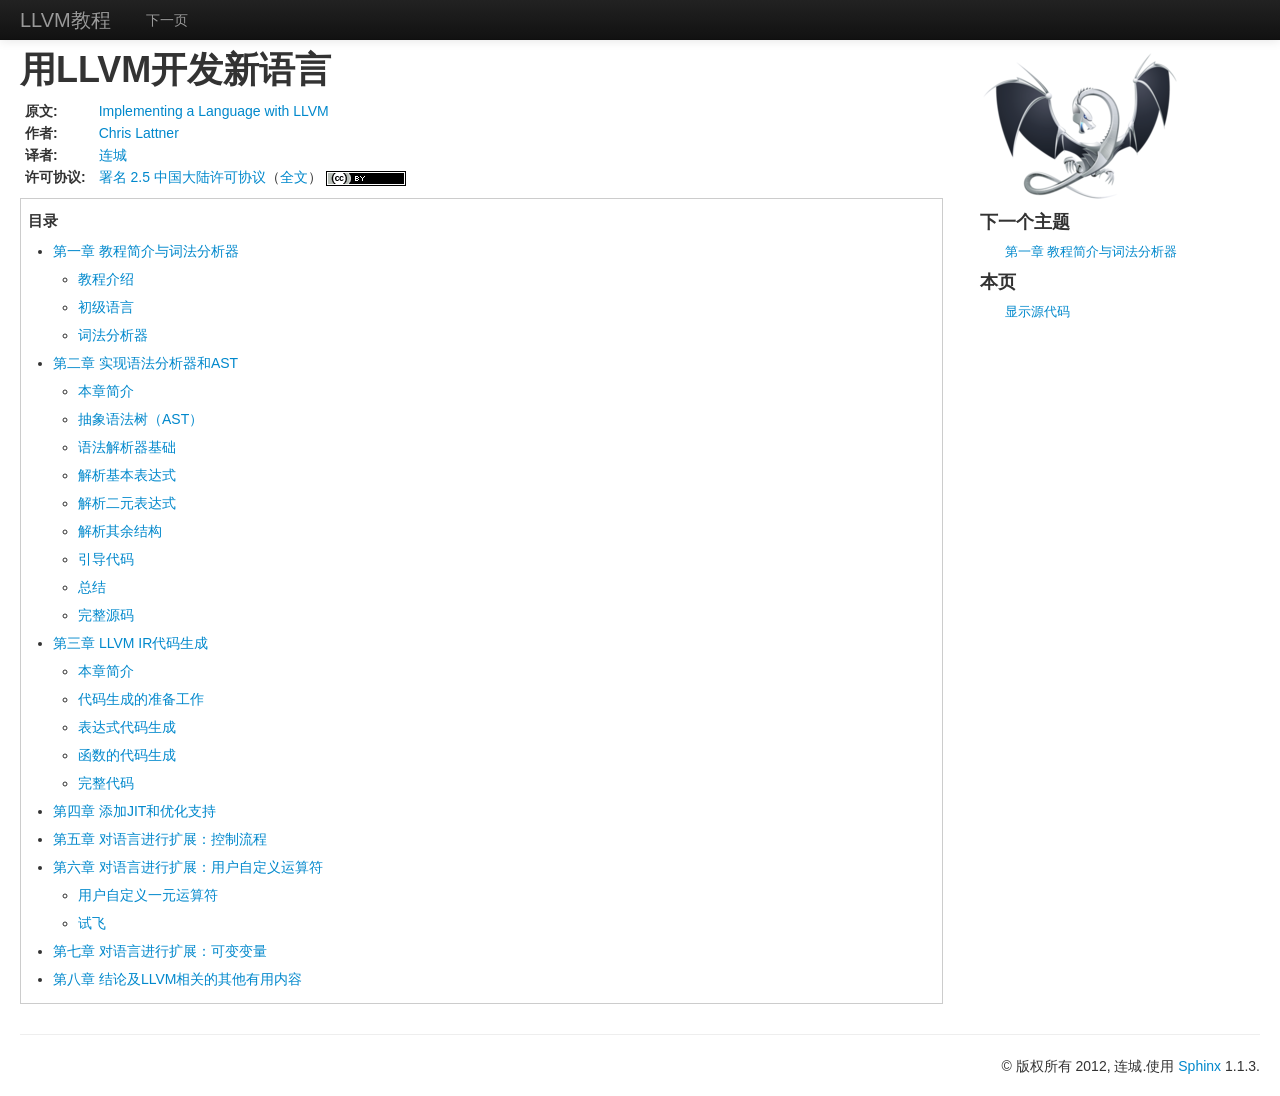
==== commit bbfb632d: "Updated gh-pages branch" ====
--- a/index.html
+++ b/index.html
@@ -73,6 +73,7 @@
 <li class="toctree-l2"><a class="reference internal" href="chapter-3.html#id1">本章简介</a></li>
 <li class="toctree-l2"><a class="reference internal" href="chapter-3.html#id3">代码生成的准备工作</a></li>
 <li class="toctree-l2"><a class="reference internal" href="chapter-3.html#id7">表达式代码生成</a></li>
+<li class="toctree-l2"><a class="reference internal" href="chapter-3.html#id12">函数的代码生成</a></li>
 <li class="toctree-l2"><a class="reference internal" href="chapter-3.html#chapter-3-full-code">完整代码</a></li>
 </ul>
 </li>
--- a/_static/pygments.css
+++ b/_static/pygments.css
@@ -1,59 +1,60 @@
 .highlight .hll { background-color: #ffffcc }
-.highlight  { background: #eeeedd; }
-.highlight .c { color: #228B22 } /* Comment */
+.highlight  { background: #ffffff; }
+.highlight .c { color: #999988; font-style: italic } /* Comment */
 .highlight .err { color: #a61717; background-color: #e3d2d2 } /* Error */
-.highlight .k { color: #8B008B; font-weight: bold } /* Keyword */
-.highlight .cm { color: #228B22 } /* Comment.Multiline */
-.highlight .cp { color: #1e889b } /* Comment.Preproc */
-.highlight .c1 { color: #228B22 } /* Comment.Single */
-.highlight .cs { color: #8B008B; font-weight: bold } /* Comment.Special */
-.highlight .gd { color: #aa0000 } /* Generic.Deleted */
+.highlight .k { font-weight: bold } /* Keyword */
+.highlight .o { font-weight: bold } /* Operator */
+.highlight .cm { color: #999988; font-style: italic } /* Comment.Multiline */
+.highlight .cp { color: #999999; font-weight: bold } /* Comment.Preproc */
+.highlight .c1 { color: #999988; font-style: italic } /* Comment.Single */
+.highlight .cs { color: #999999; font-weight: bold; font-style: italic } /* Comment.Special */
+.highlight .gd { color: #000000; background-color: #ffdddd } /* Generic.Deleted */
 .highlight .ge { font-style: italic } /* Generic.Emph */
 .highlight .gr { color: #aa0000 } /* Generic.Error */
-.highlight .gh { color: #000080; font-weight: bold } /* Generic.Heading */
-.highlight .gi { color: #00aa00 } /* Generic.Inserted */
+.highlight .gh { color: #999999 } /* Generic.Heading */
+.highlight .gi { color: #000000; background-color: #ddffdd } /* Generic.Inserted */
 .highlight .go { color: #888888 } /* Generic.Output */
 .highlight .gp { color: #555555 } /* Generic.Prompt */
 .highlight .gs { font-weight: bold } /* Generic.Strong */
-.highlight .gu { color: #800080; font-weight: bold } /* Generic.Subheading */
+.highlight .gu { color: #aaaaaa } /* Generic.Subheading */
 .highlight .gt { color: #aa0000 } /* Generic.Traceback */
-.highlight .kc { color: #8B008B; font-weight: bold } /* Keyword.Constant */
-.highlight .kd { color: #8B008B; font-weight: bold } /* Keyword.Declaration */
-.highlight .kn { color: #8B008B; font-weight: bold } /* Keyword.Namespace */
-.highlight .kp { color: #8B008B; font-weight: bold } /* Keyword.Pseudo */
-.highlight .kr { color: #8B008B; font-weight: bold } /* Keyword.Reserved */
-.highlight .kt { color: #a7a7a7; font-weight: bold } /* Keyword.Type */
-.highlight .m { color: #B452CD } /* Literal.Number */
-.highlight .s { color: #CD5555 } /* Literal.String */
-.highlight .na { color: #658b00 } /* Name.Attribute */
-.highlight .nb { color: #658b00 } /* Name.Builtin */
-.highlight .nc { color: #008b45; font-weight: bold } /* Name.Class */
-.highlight .no { color: #00688B } /* Name.Constant */
-.highlight .nd { color: #707a7c } /* Name.Decorator */
-.highlight .ne { color: #008b45; font-weight: bold } /* Name.Exception */
-.highlight .nf { color: #008b45 } /* Name.Function */
-.highlight .nn { color: #008b45; text-decoration: underline } /* Name.Namespace */
-.highlight .nt { color: #8B008B; font-weight: bold } /* Name.Tag */
-.highlight .nv { color: #00688B } /* Name.Variable */
-.highlight .ow { color: #8B008B } /* Operator.Word */
+.highlight .kc { font-weight: bold } /* Keyword.Constant */
+.highlight .kd { font-weight: bold } /* Keyword.Declaration */
+.highlight .kn { font-weight: bold } /* Keyword.Namespace */
+.highlight .kp { font-weight: bold } /* Keyword.Pseudo */
+.highlight .kr { font-weight: bold } /* Keyword.Reserved */
+.highlight .kt { color: #445588; font-weight: bold } /* Keyword.Type */
+.highlight .m { color: #009999 } /* Literal.Number */
+.highlight .s { color: #bb8844 } /* Literal.String */
+.highlight .na { color: #008080 } /* Name.Attribute */
+.highlight .nb { color: #999999 } /* Name.Builtin */
+.highlight .nc { color: #445588; font-weight: bold } /* Name.Class */
+.highlight .no { color: #008080 } /* Name.Constant */
+.highlight .ni { color: #800080 } /* Name.Entity */
+.highlight .ne { color: #990000; font-weight: bold } /* Name.Exception */
+.highlight .nf { color: #990000; font-weight: bold } /* Name.Function */
+.highlight .nn { color: #555555 } /* Name.Namespace */
+.highlight .nt { color: #000080 } /* Name.Tag */
+.highlight .nv { color: #008080 } /* Name.Variable */
+.highlight .ow { font-weight: bold } /* Operator.Word */
 .highlight .w { color: #bbbbbb } /* Text.Whitespace */
-.highlight .mf { color: #B452CD } /* Literal.Number.Float */
-.highlight .mh { color: #B452CD } /* Literal.Number.Hex */
-.highlight .mi { color: #B452CD } /* Literal.Number.Integer */
-.highlight .mo { color: #B452CD } /* Literal.Number.Oct */
-.highlight .sb { color: #CD5555 } /* Literal.String.Backtick */
-.highlight .sc { color: #CD5555 } /* Literal.String.Char */
-.highlight .sd { color: #CD5555 } /* Literal.String.Doc */
-.highlight .s2 { color: #CD5555 } /* Literal.String.Double */
-.highlight .se { color: #CD5555 } /* Literal.String.Escape */
-.highlight .sh { color: #1c7e71; font-style: italic } /* Literal.String.Heredoc */
-.highlight .si { color: #CD5555 } /* Literal.String.Interpol */
-.highlight .sx { color: #cb6c20 } /* Literal.String.Other */
-.highlight .sr { color: #1c7e71 } /* Literal.String.Regex */
-.highlight .s1 { color: #CD5555 } /* Literal.String.Single */
-.highlight .ss { color: #CD5555 } /* Literal.String.Symbol */
-.highlight .bp { color: #658b00 } /* Name.Builtin.Pseudo */
-.highlight .vc { color: #00688B } /* Name.Variable.Class */
-.highlight .vg { color: #00688B } /* Name.Variable.Global */
-.highlight .vi { color: #00688B } /* Name.Variable.Instance */
-.highlight .il { color: #B452CD } /* Literal.Number.Integer.Long */+.highlight .mf { color: #009999 } /* Literal.Number.Float */
+.highlight .mh { color: #009999 } /* Literal.Number.Hex */
+.highlight .mi { color: #009999 } /* Literal.Number.Integer */
+.highlight .mo { color: #009999 } /* Literal.Number.Oct */
+.highlight .sb { color: #bb8844 } /* Literal.String.Backtick */
+.highlight .sc { color: #bb8844 } /* Literal.String.Char */
+.highlight .sd { color: #bb8844 } /* Literal.String.Doc */
+.highlight .s2 { color: #bb8844 } /* Literal.String.Double */
+.highlight .se { color: #bb8844 } /* Literal.String.Escape */
+.highlight .sh { color: #bb8844 } /* Literal.String.Heredoc */
+.highlight .si { color: #bb8844 } /* Literal.String.Interpol */
+.highlight .sx { color: #bb8844 } /* Literal.String.Other */
+.highlight .sr { color: #808000 } /* Literal.String.Regex */
+.highlight .s1 { color: #bb8844 } /* Literal.String.Single */
+.highlight .ss { color: #bb8844 } /* Literal.String.Symbol */
+.highlight .bp { color: #999999 } /* Name.Builtin.Pseudo */
+.highlight .vc { color: #008080 } /* Name.Variable.Class */
+.highlight .vg { color: #008080 } /* Name.Variable.Global */
+.highlight .vi { color: #008080 } /* Name.Variable.Instance */
+.highlight .il { color: #009999 } /* Literal.Number.Integer.Long */
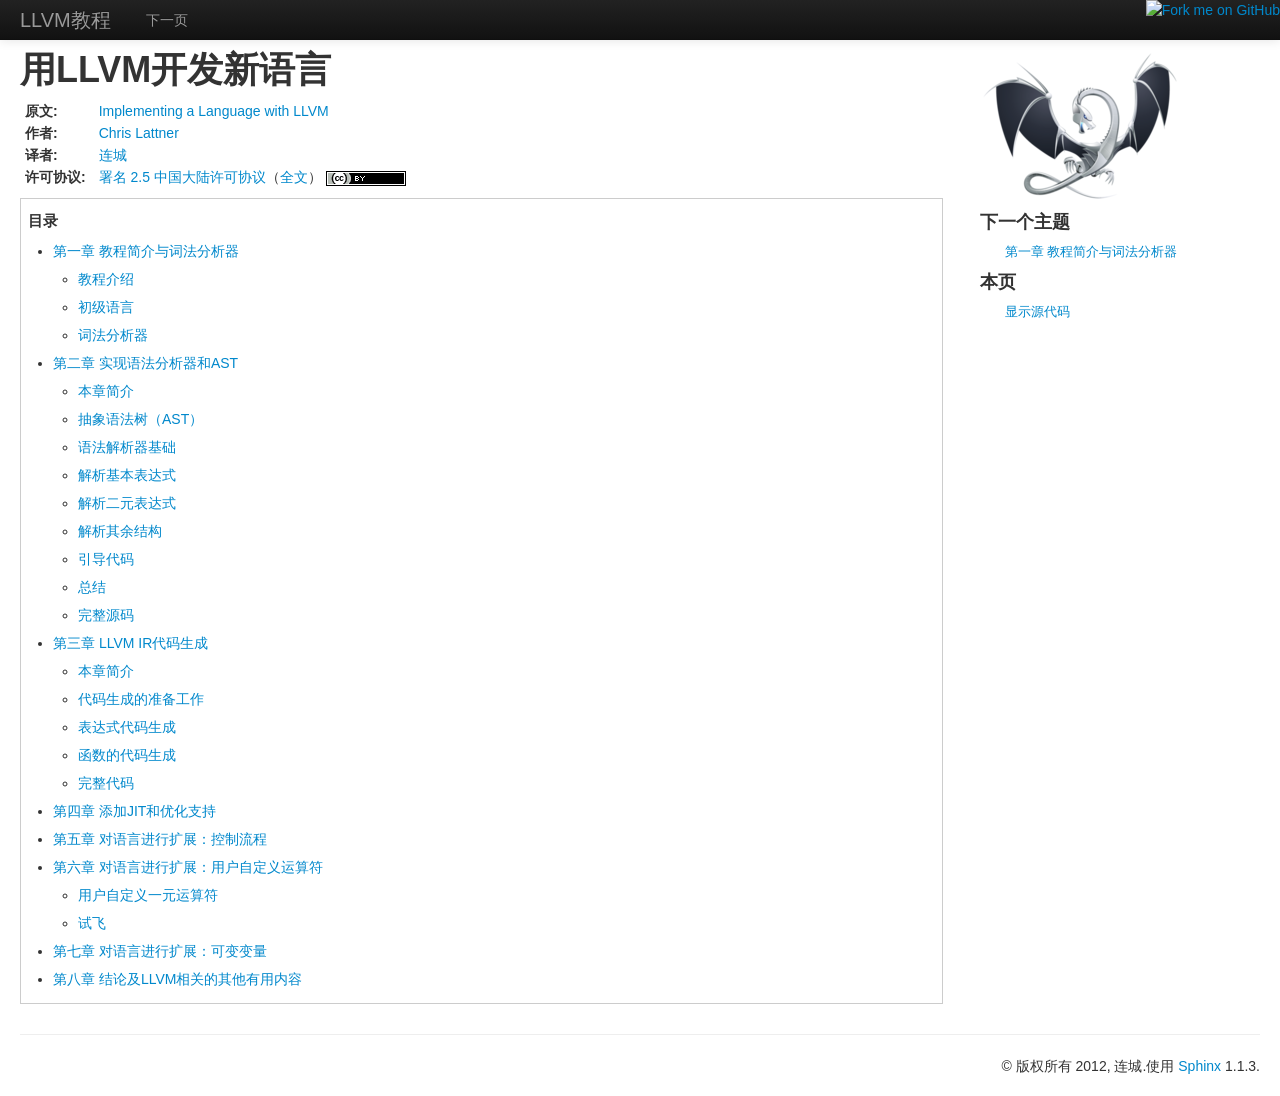
==== commit b9c4257b: "Updated gh-pages branch" ====
--- a/index.html
+++ b/index.html
@@ -31,7 +31,7 @@
           <ul class="nav"><li><a href="chapter-1.html">下一页</a></li></ul></div>
       </div><div class="content container-fluid">
         <div class="row-fluid"><div class="document span9"><article >
-                <div class="documentwrapper"><div class="body"><div class="section" id="llvm">
+                <div class="documentwrapper"><div class="body"><a href="https://github.com/liancheng/llvm-tutorial-cn"><img style="position: absolute; top: 0; right: 0; border: 0;" src="https://s3.amazonaws.com/github/ribbons/forkme_right_red_aa0000.png" alt="Fork me on GitHub"></a><div class="section" id="llvm">
 <span id="index"></span><h1>用LLVM开发新语言<a class="headerlink" href="#llvm" title="永久链接至标题">¶</a></h1>
 <table class="docutils field-list" frame="void" rules="none">
 <col class="field-name" />
